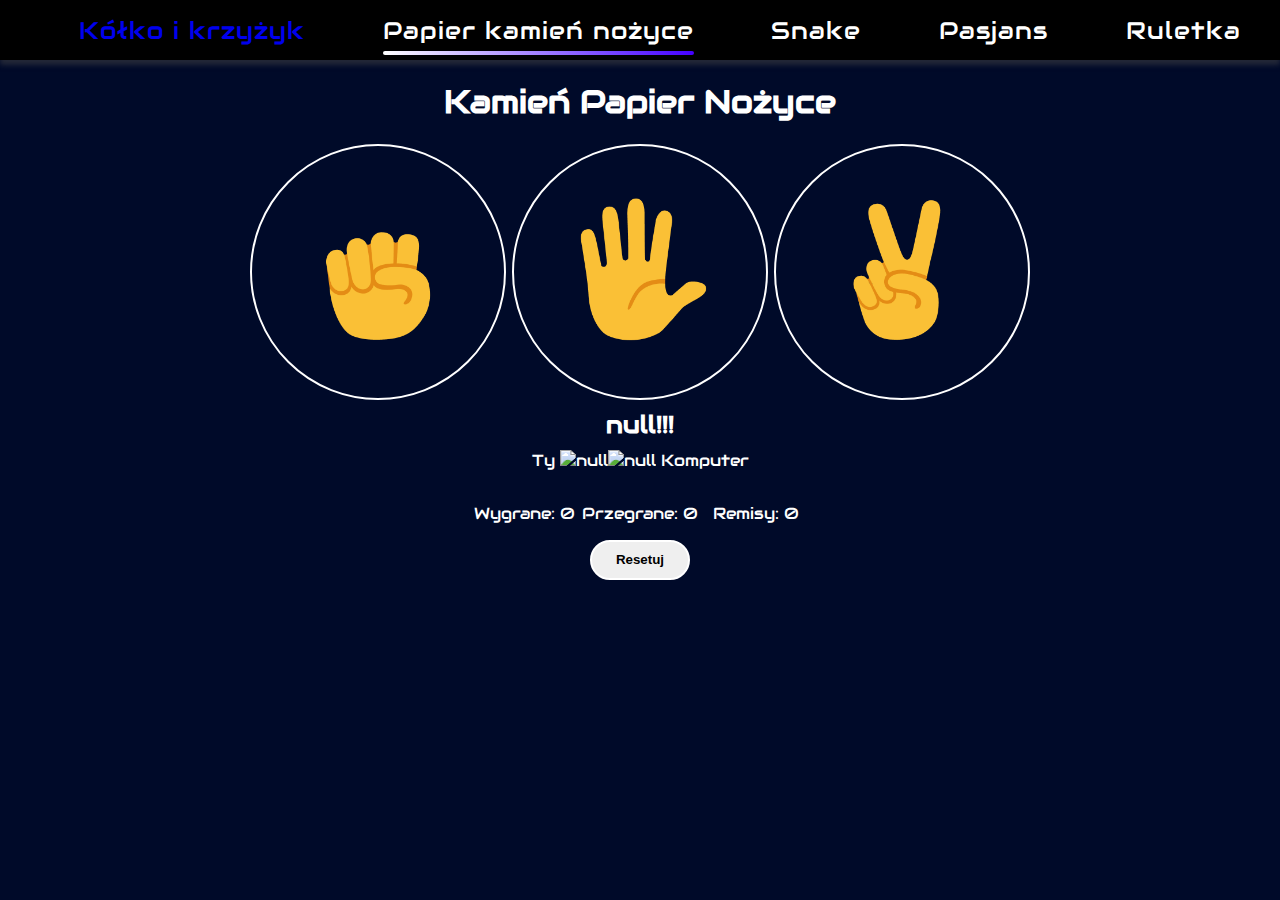
==== 06-rock-papper-scissors.html @ 5519c92e "ll" ====
<!DOCTYPE html>
<html lang="en">
<head>
  <link rel="stylesheet" href="https://fonts.googleapis.com/css?family=Audiowide">
  <link rel="stylesheet" href="style.css">
  <meta charset="UTF-8">
  <meta name="viewport" content="width=device-width, initial-scale=1.0">
  <title>Document</title>
</head>
<body>
    <header>
      <button class="hamburger-button">
        <div class="line"></div>
        <div class="rel">
          <div class="line1"></div>
          <div class="line2"></div>
        </div>
        <div class="line-down"></div>
      </button>
      <ul class="games-list">
        <li class="games-list-el"><a class="games-list-link" href="kolko-i-krzyzyk.html">Kółko i krzyżyk</a></li>
        <li class="games-list-el-main">Papier kamień nożyce</li>
        <li class="games-list-el"><a  class="games-list-link">Snake</a></li>
        <li class="games-list-el"><a  class="games-list-link">Pasjans</a></li>
        <li class="games-list-el"><a class="games-list-link">Ruletka</a></li>
      </ul>
    </header>
    <div class="container">
      <h1>Kamień Papier Nożyce</h1>
      <div class="choise-buttons-con">
        <button class="choise-button" onclick="
        checkWhoWin('Rock');
        ">
          <img class="choise-button-img" src="rock-emoji.png" alt=''>
        </button>
        <button class="choise-button" onclick="
          checkWhoWin('Papper');
        ">
          <img class="choise-button-img" src="paper-emoji.png" alt=''>
        </button>
        <button class="choise-button" onclick="
          checkWhoWin('Scissors');
        ">
          <img class="choise-button-img" src="scissors-emoji.png" alt=''>
        </button>
      </div>
      <div class="who-win-con">
        <p class="who-win-inf"></p>
      </div>
      <div class="move-con">
        <p class="user-move">
        </p>
        <p class="computer-move">
        </p>
      </div>
      <div class="score-con">
        <p class="wins"></p>
        <p class="defeats"></p>
        <p class="draws"></p>
      </div>
      <button class="reset-button" onclick="
      results.wins = 0;
      results.draws = 0;
      results.defeats = 0;
      document.querySelector('.wins').innerHTML = `Wygrane: ${results.wins}`;
      document.querySelector('.defeats').innerHTML = `Przegrane: ${results.defeats}`;
      document.querySelector('.draws').innerHTML = `Remisy: ${results.draws}`;
      localStorage.removeItem('results')
      ">
      Resetuj
    </button>
    </div>
  <script>
    
    const results = JSON.parse(localStorage.getItem('results')) || {
        wins: 0,
        draws: 0,
        defeats: 0
      };
    document.querySelector('.who-win-inf').innerHTML = `${localStorage.getItem('result')}!!!`;
    document.querySelector('.user-move').innerHTML = `Ty <img class="move-img" src="${localStorage.getItem('userMoveImg')}" alt="${localStorage.getItem('userMove')}">`;
    document.querySelector('.computer-move').innerHTML = `<img class="move-img" src="${localStorage.getItem('computerMoveImg')}" alt="${localStorage.getItem('computerMove')}"> Komputer`;
    document.querySelector('.wins').innerHTML = `Wygrane: ${results.wins}`;
    document.querySelector('.defeats').innerHTML = `Przegrane: ${results.defeats}`;
    document.querySelector('.draws').innerHTML = `Remisy: ${results.draws}`;
    function checkWhoWin(userMove){
      let computerMove = pickComputerMove();
      let userMoveImg;
      let computerMoveImg;
    if(userMove === 'Rock')
    {
      userMoveImg = 'rock-emoji.png';
      if(computerMove === 'Rock')
      {
        result = 'Remis';
        results.draws += 1;
      }
      else if(computerMove === 'Papper')
      {
        result = 'Przegrałeś';
        results.defeats += 1;
      }
      else if(computerMove === 'Scissors')
      {
        result = 'Wygrałeś';
        results.wins += 1;
      }
    }
    else if (userMove === 'Papper')
    {
      userMoveImg = 'paper-emoji.png';
      if(computerMove === 'Rock'){
        result = 'Wygrałeś';
        results.wins += 1;
      }
      else if(computerMove === 'Papper')
      {
        result = 'Remis';
        results.draws += 1;
      }
      else if(computerMove === 'Scissors')
      {
        result = 'Przegrałeś';
        results.defeats += 1;
      }
    }
    else if (userMove === 'Scissors')
    {
      userMoveImg = 'scissors-emoji.png';
      if(computerMove === 'Rock')
      {
        result = 'Przegrałeś';
        results.defeats += 1;
      }
      else if(computerMove === 'Papper')
      {
        result = 'Wygrałeś';
        results.wins += 1;
      }
      else if(computerMove === 'Scissors')
      {
        result = 'Remis';
        results.draws += 1;
      }
    }
    if(result === 'Wygrałeś')
    {
      document.querySelector('.wins').innerHTML = `Wygrane: ${results.wins}`;
    }
    else if(result === 'Remis')
    {
      document.querySelector('.draws').innerHTML = `Remisy: ${results.draws}`;
    }
    else if (result === 'Przegrałeś')
    {
      document.querySelector('.defeats').innerHTML = `Przegrane: ${results.defeats}`;
    }
    if(computerMove === 'Rock')
    {
      computerMoveImg = 'rock-emoji.png';
    }
    else if(computerMove === 'Papper')
    {
      computerMoveImg = 'paper-emoji.png'
    }
    else if(computerMove === 'Scissors')
    {
      computerMoveImg = 'scissors-emoji.png';
    }
    localStorage.setItem('result', result);
    localStorage.setItem('userMoveImg', userMoveImg);
    localStorage.setItem('userMove', userMove);
    localStorage.setItem('computerMoveImg', computerMoveImg);
    localStorage.setItem('computerMove', computerMove);
    messages(result, userMoveImg, userMove, computerMoveImg, computerMove);
    localStorage.setItem('results', JSON.stringify(results));
  }
  function pickComputerMove(){
    randomNumber = Math.random()
    let computerMove;
    if(randomNumber >= 0 && randomNumber < 1/3)
    {
      computerMove = 'Rock'
    }
    else if(randomNumber >= 1/3 && randomNumber < 2/3)
    {
      computerMove = 'Papper'
    }
    else if(randomNumber >= 2/3 && randomNumber < 1)
    {
      computerMove = 'Scissors'
    }
    return computerMove;
  }
  function messages(result, userMoveImg, userMove, computerMoveImg, computerMove){
    document.querySelector('.who-win-inf').innerHTML = `${result}!!!`;
    document.querySelector('.user-move').innerHTML = `Ty <img class="move-img" src="${userMoveImg}" alt="${userMove}">`;
    document.querySelector('.computer-move').innerHTML = `<img class="move-img" src="${computerMoveImg}" alt="${computerMove}"> Komputer`;

  }
  </script>
</body>
</html>
---- style.css ----
body{
  font-family: Audiowide, Arial;
  color: white;
  background-color: rgb(0, 10, 41);
  margin: 0;
}
.main-container{
  margin: 0 auto;
}
.container{
  margin: 0 auto;
  display: flex;
  max-width: 780px;
  flex-direction: column;
  align-items: center;
}
header{
  margin: 0 auto;
  max-width: 100%;
  align-items: center;
  display: flex;
  justify-content: space-around;
  height: 60px;
  background-color: black;
  box-shadow: 0 5px 5px rgba(70, 70, 70, 0.5);
}
.line-down{
  border-radius: 12px;
  height: 4px;
  width: 36px;
  background: linear-gradient(to right, purple, blue);
  transition: 0.3s linear;
}
header:first-child(){
  display: none;
}
.hamburger-button{
  display: none;
  border: none;
  background-color: black;
  margin-left: 16px;
}
.line{
  border-radius: 12px;
  margin: 0 0 8px 0;
  height: 4px;
  width: 36px;
  background: linear-gradient(to right, purple, blue);
  transition: 0.3s linear;
}
a{
  text-decoration: none;
}
.choise-buttons-con{
  max-width: 100%;
  display: flex;
  justify-content: center;
}
.choise-button{
  margin-right: 6px;
  border: 2px white solid;
  border-radius: 100%;
  aspect-ratio: 1 / 1;
  background-color: rgb(0, 10, 41);
}
.choise-button:last-child{
  margin-right: 0;
}
.choise-button:hover{
  box-shadow: 0 0 10px rgba(0,0,0,0.5);
  background-color: rgb(0, 24, 97);
}
.choise-button:hover .choise-button-img{
  background-color: rgb(0, 24, 97);
}
.choise-button-img{
  width: 60%;
}
.user-move,
.computer-move{
  margin-top: 0;
}
.score-con{
  display: grid;
  grid-template-columns: 1fr 1fr 1fr;
  justify-items: center;
}
.move-con{
  max-width: 300px;
  display: flex;
  justify-content: space-around;
}
.move-img{
  width: 50px;
}
.reset-button{
  width: 100px;
  height: 40px;
  font-weight: 700;
  border: 2px white solid;
  border-radius: 25px;
  transition: background-color 0.4s linear,
  color 0.4s linear;
}
.reset-button:hover{
  color: rgb(0, 10, 41);
  background-color: white;
}

.who-win-inf{
  display: flex;
  justify-content: center;
  align-items: center;
  height: 50px;
  max-width: 200px;
  font-weight: 700;
  font-size: 24px;
  margin: 0 0 0 0 ;
}
button:hover .line:first-child{
  opacity: 0;
}
button:hover .line-down{
  opacity: 0;
}
button:hover .line1{
  transform: rotate(30px);
}
.rel{
  position: relative;
  height: 4px;
  width: 36px;
  margin-bottom: 8px;
}
button:hover .line1{
  transform: rotate(-140deg);
}
button:hover .line2{
  transform: rotate(140deg);
}
.line1{
  transition: 0.2s linear;
  position: absolute;
  height: 4px;
  width: 36px;
  background: linear-gradient(to right, purple, blue);
  border-radius: 12px;
}
.line2{
  transition: 0.2s linear;
  top: 0;
  position: absolute;
  height: 4px;
  width: 36px;
  background: linear-gradient(to right, purple, blue);
  border-radius: 12px;
}
.games-list{
  display: flex;
  list-style: none;
  width: 100%;
  height: 100%;
  justify-content: space-around;
}
.games-list-el{
  width: max-content;
  position: relative;
  letter-spacing: 1px;
  font-size: 2rem;
  font-weight: 500;
  display: flex;
  align-items: center;
  justify-content: center;
  font-size: 24px;
}
.games-list-link{
  height: 100%;
  width: max-content;
  display: flex;
  align-items: center;
  justify-content: center;
}
.games-list-link:visited{
  color: white;
}
.games-list-el-main{
  width: max-content;
  position: relative;
  letter-spacing: 1px;
  font-size: large;
  font-weight: 500;
  display: flex;
  align-items: center;
  font-size: 24px;
}
.games-list-el-main::after{
  content: "";
  background: linear-gradient(to right, rgb(255, 255, 255), rgb(68, 0, 255));
  position: absolute;
  width: 100%;
  bottom: 5px;
  height: 4px;
  border-radius: 25px;
}
.games-list-el::after{
  content: "";
  background: linear-gradient(to right, rgb(255, 255, 255), rgb(68, 0, 255));
  position: absolute;
  left: 0px;
  bottom: 5px;
  height: 4px;
  width: 0;
  border-radius: 25px;
  transition: 0.4s;
  
}
.games-list-el:hover::after{
  width: 100%;
}
@media only screen and (max-width: 767px) {
  .games-list{
    display: none;
  }

  header{
    width: 100%;
    display: flex;
    justify-content: flex-start;
  }
  .hamburger-button{
    display: block;
  }
}
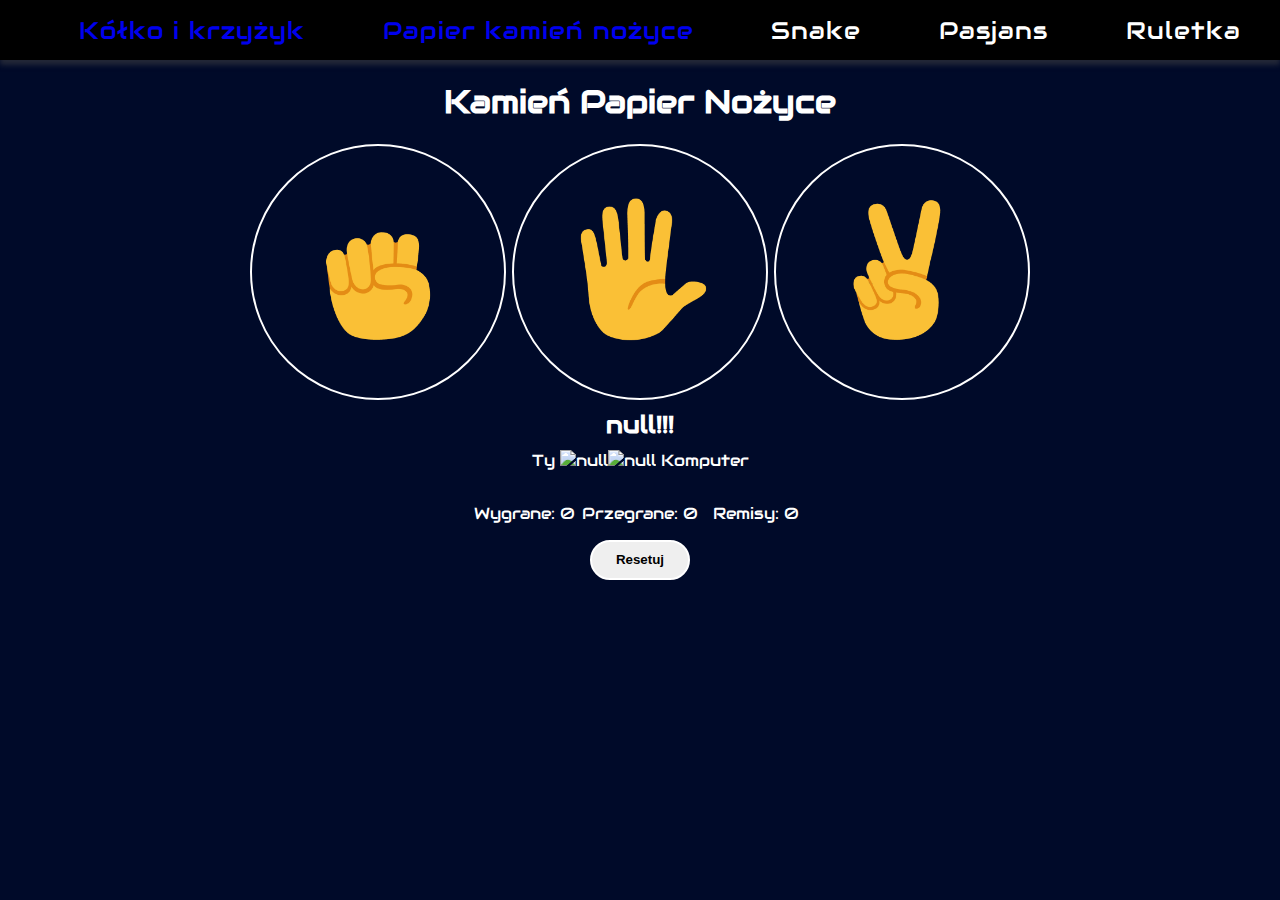
==== commit 5891effe: "Dodanie zwijane menu dla telefonów i tabletów. Poprawione liniki" ====
--- a/06-rock-papper-scissors.html
+++ b/06-rock-papper-scissors.html
@@ -6,10 +6,11 @@
   <meta charset="UTF-8">
   <meta name="viewport" content="width=device-width, initial-scale=1.0">
   <title>Document</title>
+  <script src="scrpit-hamburger-menu.js"></script>
 </head>
 <body>
     <header>
-      <button class="hamburger-button">
+      <button onclick="toggleClass()" class="hamburger-button">
         <div class="line"></div>
         <div class="rel">
           <div class="line1"></div>
@@ -17,9 +18,9 @@
         </div>
         <div class="line-down"></div>
       </button>
-      <ul class="games-list">
+      <ul class="games-list" id="games">
         <li class="games-list-el"><a class="games-list-link" href="kolko-i-krzyzyk.html">Kółko i krzyżyk</a></li>
-        <li class="games-list-el-main">Papier kamień nożyce</li>
+        <li class="games-list-el"><a class="games-list-link" href="06-rock-papper-scissors.html">Papier kamień nożyce</a></li>
         <li class="games-list-el"><a  class="games-list-link">Snake</a></li>
         <li class="games-list-el"><a  class="games-list-link">Pasjans</a></li>
         <li class="games-list-el"><a class="games-list-link">Ruletka</a></li>
@@ -59,13 +60,7 @@
         <p class="draws"></p>
       </div>
       <button class="reset-button" onclick="
-      results.wins = 0;
-      results.draws = 0;
-      results.defeats = 0;
-      document.querySelector('.wins').innerHTML = `Wygrane: ${results.wins}`;
-      document.querySelector('.defeats').innerHTML = `Przegrane: ${results.defeats}`;
-      document.querySelector('.draws').innerHTML = `Remisy: ${results.draws}`;
-      localStorage.removeItem('results')
+      resetScore();
       ">
       Resetuj
     </button>
@@ -83,6 +78,15 @@
     document.querySelector('.wins').innerHTML = `Wygrane: ${results.wins}`;
     document.querySelector('.defeats').innerHTML = `Przegrane: ${results.defeats}`;
     document.querySelector('.draws').innerHTML = `Remisy: ${results.draws}`;
+    function resetScore(){
+      results.wins = 0;
+      results.draws = 0;
+      results.defeats = 0;
+      document.querySelector('.wins').innerHTML = `Wygrane: ${results.wins}`;
+      document.querySelector('.defeats').innerHTML = `Przegrane: ${results.defeats}`;
+      document.querySelector('.draws').innerHTML = `Remisy: ${results.draws}`;
+      localStorage.removeItem('results');
+    }
     function checkWhoWin(userMove){
       let computerMove = pickComputerMove();
       let userMoveImg;
--- a/style.css
+++ b/style.css
@@ -15,6 +15,7 @@
   align-items: center;
 }
 header{
+  position: relative;
   margin: 0 auto;
   max-width: 100%;
   align-items: center;
@@ -117,27 +118,7 @@
   font-size: 24px;
   margin: 0 0 0 0 ;
 }
-button:hover .line:first-child{
-  opacity: 0;
-}
-button:hover .line-down{
-  opacity: 0;
-}
-button:hover .line1{
-  transform: rotate(30px);
-}
-.rel{
-  position: relative;
-  height: 4px;
-  width: 36px;
-  margin-bottom: 8px;
-}
-button:hover .line1{
-  transform: rotate(-140deg);
-}
-button:hover .line2{
-  transform: rotate(140deg);
-}
+
 .line1{
   transition: 0.2s linear;
   position: absolute;
@@ -145,6 +126,12 @@
   width: 36px;
   background: linear-gradient(to right, purple, blue);
   border-radius: 12px;
+}
+.rel{
+  position: relative;
+  height: 4px;
+  width: 36px;
+  margin-bottom: 8px;
 }
 .line2{
   transition: 0.2s linear;
@@ -156,6 +143,7 @@
   border-radius: 12px;
 }
 .games-list{
+  background-color: black;
   display: flex;
   list-style: none;
   width: 100%;
@@ -187,7 +175,6 @@
   width: max-content;
   position: relative;
   letter-spacing: 1px;
-  font-size: large;
   font-weight: 500;
   display: flex;
   align-items: center;
@@ -218,8 +205,36 @@
   width: 100%;
 }
 @media only screen and (max-width: 767px) {
+  .games-list-el-main::after,
+  .games-list-el::after{
+    display: none;
+  }
+  .games-list-el,
+  .games-list-el-main{
+    align-items: center;
+    height: 60px;
+    width: 100%;
+  }
+  .games-list a{
+    height: 100%;
+    width: 100%;
+  }
   .games-list{
-    display: none;
+    margin-top: 0;
+    position: fixed;
+    right: 0;
+    top: 60px;
+    height: 1920px;
+    z-index: 2;
+    flex-direction: column;
+    transform: translate(-100%);
+    transition: .3s ease-in-out;
+    text-align: center;
+    align-items: center;
+    justify-content: flex-start;
+  }
+  .show{
+    transform: translate(0%);
   }
 
   header{
@@ -228,9 +243,35 @@
     justify-content: flex-start;
   }
   .hamburger-button{
+    cursor: pointer;
     display: block;
   }
-}
-
-
+  .hamburger-button.show .line:first-child,
+  .hamburger-button.show .line-down{
+    opacity: 0;
+  }
+  
+  .hamburger-button.show .line-down{
+    opacity: 0;
+  }
+  .hamburger-button.show .line1{
+    transform: rotate(30px);
+  }
+  .hamburger-button.show .line1{
+    transform: rotate(-140deg);
+  }
+  .hamburger-button.show .line2{
+    transform: rotate(140deg);
+  }
+  body.show::-webkit-scrollbar{
+    display: none;
+  }
+  body.show {
+    overflow: hidden;
+
+  }
+
+
+
+}
  